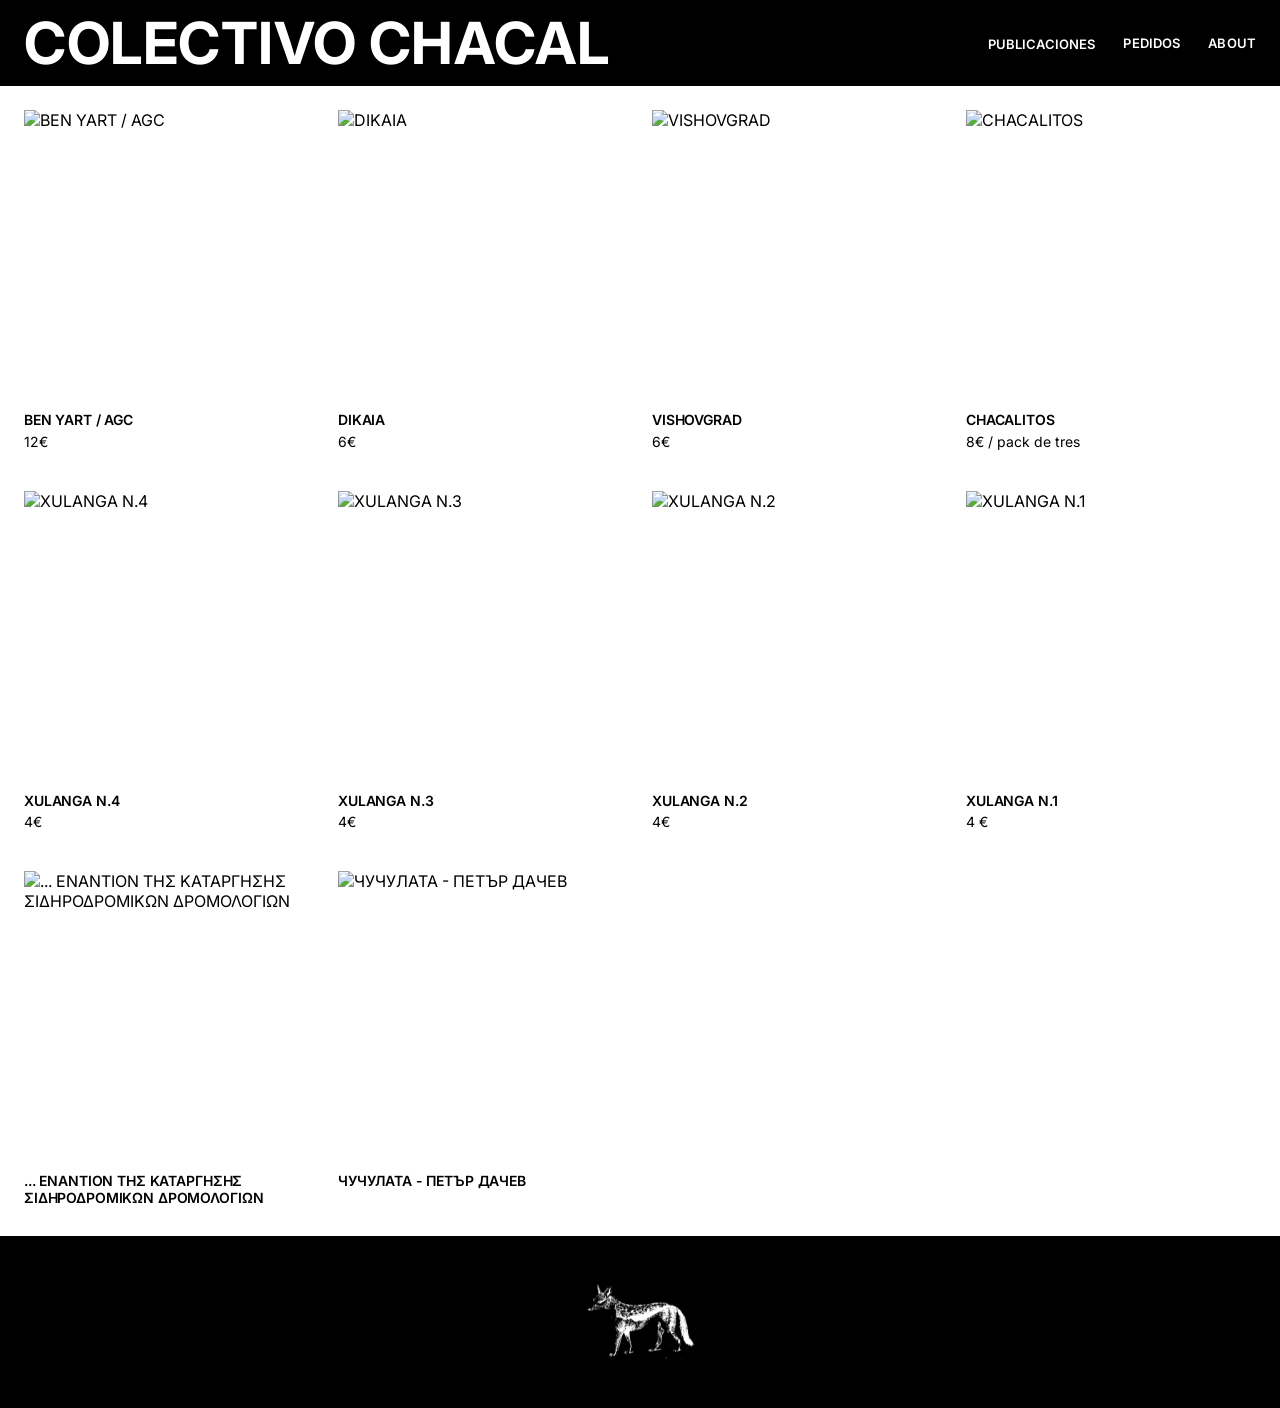
==== public/index.html @ 654e0676 "Revert "update index to improve performance" This reverts commit 28af1f1bd0aa58035468b76fa978ca27c75" ====
<!DOCTYPE html>
<html lang="es">
<head>
    <meta charset="UTF-8">
    <meta name="viewport" content="width=device-width, initial-scale=1.0">
    <meta name="google-site-verification" content="3aUCn0OW-IoekRctFyCvYNYgcxIqHSElL6VsA9XEFpc" />


    <title>COLECTIVO CHACAL</title>

    <link rel="preconnect" href="https://fonts.googleapis.com">
    <link rel="preconnect" href="https://fonts.gstatic.com" crossorigin>

    <link href="https://fonts.googleapis.com/css2?family=Inter:wght@400;500;600;700&display=swap" rel="stylesheet">

    <link rel="stylesheet" href="styles.css">
</head>

<body>

    <header class="site-header">

        <button
            type="button"
            class="mobile-menu-button"
            id="mobile-menu-button"
            aria-expanded="false"
            aria-controls="mobile-menu"
            aria-label="Abrir menú"
        >
            <span></span>
            <span></span>
            <span></span>
        </button>

        <a href="index.html" class="site-title">
            COLECTIVO CHACAL
        </a>

        <nav class="site-nav">

            <div class="nav-publicaciones">

                <button
                    type="button"
                    class="nav-dropdown-button"
                    id="publicaciones-button"
                    aria-expanded="false"
                    aria-controls="publicaciones-menu"
                >
                    PUBLICACIONES
                </button>

                <div class="nav-dropdown" id="publicaciones-menu">
                    <a href="#" data-categoria="TODO">TODO</a>
                    <a href="#" data-categoria="FANZINES">FANZINES</a>
                    <a href="#" data-categoria="REVISTAS">REVISTAS</a>
                    <a href="#" data-categoria="LIBROS">LIBROS</a>
                    <a href="#" data-categoria="FOTOGRAFÍA">FOTOGRAFÍA</a>
                    <a href="#" data-categoria="MÁS">MÁS</a>
                </div>

            </div>

            <a href="pedidos.html">PEDIDOS</a>
            <a href="about.html">ABOUT</a>

        </nav>

        <a
            href="https://www.instagram.com/colectivochacal"
            class="mobile-instagram"
            target="_blank"
            rel="noopener noreferrer"
            aria-label="Instagram de COLECTIVO CHACAL"
        >
            <svg viewBox="0 0 24 24" aria-hidden="true">
                <rect
                    x="3"
                    y="3"
                    width="18"
                    height="18"
                    rx="5"
                    ry="5"
                    fill="none"
                    stroke="currentColor"
                    stroke-width="2"
                ></rect>

                <circle
                    cx="12"
                    cy="12"
                    r="4"
                    fill="none"
                    stroke="currentColor"
                    stroke-width="2"
                ></circle>

                <circle
                    cx="17.5"
                    cy="6.5"
                    r="1.2"
                    fill="currentColor"
                ></circle>
            </svg>
        </a>

        <nav
            class="mobile-menu"
            id="mobile-menu"
            aria-hidden="true"
        >

            <div class="mobile-publicaciones">

                <button
                    type="button"
                    class="mobile-publicaciones-button"
                    id="mobile-publicaciones-button"
                    aria-expanded="false"
                    aria-controls="mobile-categorias"
                >
                    PUBLICACIONES
                </button>

                <div class="mobile-categorias" id="mobile-categorias">
                    <a href="#" data-categoria="TODO">TODO</a>
                    <a href="#" data-categoria="FANZINES">FANZINES</a>
                    <a href="#" data-categoria="REVISTAS">REVISTAS</a>
                    <a href="#" data-categoria="LIBROS">LIBROS</a>
                    <a href="#" data-categoria="FOTOGRAFÍA">FOTOGRAFÍA</a>
                    <a href="#" data-categoria="MÁS">MÁS</a>
                </div>

            </div>

            <a href="pedidos.html">PEDIDOS</a>
            <a href="about.html">ABOUT</a>

        </nav>

    </header>

    <main class="publicaciones">
        <section class="grid" id="catalogo"></section>
    </main>

    <footer class="site-footer">

        <a
            href="https://www.instagram.com/colectivochacal"
            class="footer-chacal-link"
            target="_blank"
            rel="noopener noreferrer"
            aria-label="Instagram de COLECTIVO CHACAL"
        >
            <img
                src="images/chacalparaweb.webp"
                class="footer-chacal footer-chacal-normal"
                alt="COLECTIVO CHACAL"
            >

            <img
                src="images/chacalparaweb2.webp"
                class="footer-chacal footer-chacal-hover"
                alt=""
            >
        </a>

    </footer>

    <script>
        const publicacionesButton =
            document.getElementById("publicaciones-button");

        const publicacionesMenu =
            document.getElementById("publicaciones-menu");

        const mobileMenuButton =
            document.getElementById("mobile-menu-button");

        const mobileMenu =
            document.getElementById("mobile-menu");

        const mobilePublicacionesButton =
            document.getElementById("mobile-publicaciones-button");

        const mobileCategorias =
            document.getElementById("mobile-categorias");

        const catalogo =
            document.getElementById("catalogo");

        const footerChacal =
            document.querySelector(".footer-chacal-link");

        let publicaciones = [];

        if (footerChacal) {
            footerChacal.addEventListener("pointerdown", function () {
                footerChacal.classList.add("tocado");
            });

            footerChacal.addEventListener("pointerup", function () {
                footerChacal.classList.remove("tocado");
            });

            footerChacal.addEventListener("pointercancel", function () {
                footerChacal.classList.remove("tocado");
            });

            footerChacal.addEventListener("pointerleave", function () {
                footerChacal.classList.remove("tocado");
            });
        }

        publicacionesButton.addEventListener("click", function () {
            const abierto =
                publicacionesButton.getAttribute("aria-expanded") === "true";

            publicacionesButton.setAttribute(
                "aria-expanded",
                String(!abierto)
            );

            publicacionesMenu.classList.toggle("abierto", !abierto);
        });

        mobileMenuButton.addEventListener("click", function () {
            const abierto =
                mobileMenuButton.getAttribute("aria-expanded") === "true";

            mobileMenuButton.setAttribute(
                "aria-expanded",
                String(!abierto)
            );

            mobileMenu.setAttribute("aria-hidden", String(abierto));
            mobileMenu.classList.toggle("abierto", !abierto);
        });

        mobilePublicacionesButton.addEventListener("click", function () {
            const abierto =
                mobilePublicacionesButton.getAttribute("aria-expanded") === "true";

            mobilePublicacionesButton.setAttribute(
                "aria-expanded",
                String(!abierto)
            );

            mobileCategorias.classList.toggle("abierto", !abierto);
        });

        document.addEventListener("click", function (evento) {
            if (!evento.target.closest(".nav-publicaciones")) {
                publicacionesButton.setAttribute("aria-expanded", "false");
                publicacionesMenu.classList.remove("abierto");
            }

            if (!evento.target.closest(".site-header")) {
                mobileMenuButton.setAttribute("aria-expanded", "false");
                mobileMenu.setAttribute("aria-hidden", "true");
                mobileMenu.classList.remove("abierto");

                mobilePublicacionesButton.setAttribute(
                    "aria-expanded",
                    "false"
                );

                mobileCategorias.classList.remove("abierto");
            }
        });

        function cerrarMenuMovil() {
            mobileMenuButton.setAttribute("aria-expanded", "false");
            mobileMenu.setAttribute("aria-hidden", "true");
            mobileMenu.classList.remove("abierto");

            mobilePublicacionesButton.setAttribute(
                "aria-expanded",
                "false"
            );

            mobileCategorias.classList.remove("abierto");
        }

        function mostrarPublicaciones(publicacionesFiltradas) {
            catalogo.innerHTML = "";

            publicacionesFiltradas.forEach(function (publicacion) {
                const indice = publicaciones.indexOf(publicacion);
                const numero = String(indice + 1).padStart(2, "0");

                const producto = document.createElement("article");
                producto.className = "producto";

                const enlace = document.createElement("a");

                if (
                    typeof publicacion.slug === "string" &&
                    publicacion.slug.trim() !== ""
                ) {
                    enlace.href =
                        "publicacion.html?slug=" +
                        encodeURIComponent(publicacion.slug);
                } else {
                    enlace.removeAttribute("href");

                    console.error(
                        "La publicación no tiene un slug válido:",
                        publicacion.title
                    );
                }

                const imagen = document.createElement("div");
                imagen.className = "producto-imagen";

                if (
                    Array.isArray(publicacion.images) &&
                    publicacion.images.length > 0
                ) {
                    const img = document.createElement("img");
                    const imagenOriginal = publicacion.images[0];

                    img.alt = publicacion.title || "";
                    img.loading = "lazy";
                    img.decoding = "async";

                    img.src = imagenOriginal.startsWith("/uploads/")
                        ? imagenOriginal.replace("/uploads/", "/thumbs/")
                        : imagenOriginal;

                    imagen.appendChild(img);

                } else {
                    const textoImagen = document.createElement("span");
                    textoImagen.textContent = "IMAGEN " + numero;

                    imagen.appendChild(textoImagen);
                }

                const titulo = document.createElement("h2");
                titulo.textContent = publicacion.title || "";

                const precio = document.createElement("p");
                precio.textContent = publicacion.price || "";

                enlace.appendChild(imagen);
                enlace.appendChild(titulo);
                enlace.appendChild(precio);

                producto.appendChild(enlace);
                catalogo.appendChild(producto);
            });

            if (publicacionesFiltradas.length === 0) {
                catalogo.innerHTML =
                    "<p>No hay publicaciones en esta categoría.</p>";
            }
        }

        function filtrarPorCategoria(categoria) {
            if (categoria === "TODO") {
                mostrarPublicaciones(publicaciones);
                return;
            }

            const filtradas = publicaciones.filter(function (publicacion) {
                if (!Array.isArray(publicacion.categories)) {
                    return false;
                }

                return publicacion.categories.includes(categoria);
            });

            mostrarPublicaciones(filtradas);
        }

        document.querySelectorAll("[data-categoria]").forEach(function (enlace) {
            enlace.addEventListener("click", function (evento) {
                evento.preventDefault();

                const categoria = enlace.dataset.categoria;
                filtrarPorCategoria(categoria);

                publicacionesButton.setAttribute("aria-expanded", "false");
                publicacionesMenu.classList.remove("abierto");

                cerrarMenuMovil();
            });
        });

        async function cargarCatalogo() {
            try {
                const respuesta = await fetch("catalogo.json");

                if (!respuesta.ok) {
                    throw new Error("No se pudo cargar catalogo.json");
                }

                const datos = await respuesta.json();

                if (!datos || !Array.isArray(datos.publicaciones)) {
                    throw new Error(
                        "El formato de catalogo.json no es válido"
                    );
                }

                publicaciones = datos.publicaciones;

                const parametros =
                    new URLSearchParams(window.location.search);

                const categoria = parametros.get("categoria");

                if (categoria) {
                    filtrarPorCategoria(categoria);
                } else {
                    mostrarPublicaciones(publicaciones);
                }

            } catch (error) {
                console.error(error);

                catalogo.innerHTML =
                    "<p>No se ha podido cargar el catálogo.</p>";
            }
        }

        cargarCatalogo();
    </script>

    <style>
        .footer-chacal-link {
            position: relative;
            display: flex;
            align-items: center;
            justify-content: center;
            width: auto;
            height: 80px;
            text-decoration: none;
        }

        .footer-chacal {
            display: block;
            width: auto;
            height: 80px;
            object-fit: contain;
        }

        .footer-chacal-hover {
            display: none;
        }

        .footer-chacal-link:hover .footer-chacal-normal,
        .footer-chacal-link.tocado .footer-chacal-normal {
            display: none;
        }

        .footer-chacal-link:hover .footer-chacal-hover,
        .footer-chacal-link.tocado .footer-chacal-hover {
            display: block;
        }

        @media (max-width: 700px) {
            .footer-chacal-link {
                height: 70px;
            }

            .footer-chacal {
                height: 70px;
            }
        }
    </style>

</body>
</html>
---- public/styles.css ----
* {
    box-sizing: border-box;
}

html {
    font-size: 16px;
}

body {
    min-height: 100vh;
    margin: 0;

    display: flex;
    flex-direction: column;

    background: #fff;
    color: #000;
    font-family: "Inter", sans-serif;
}

main {
    flex: 1 0 auto;
}


/* =========================
   HEADER
   ========================= */

.site-header {
    position: relative;

    width: 100%;
    height: 86px;
    padding: 0 24px;

    display: flex;
    align-items: center;
    justify-content: space-between;

    background: #000;
    color: #fff;
}

.site-title {
    color: #fff;
    text-decoration: none;

    font-family: "Inter", sans-serif;
    font-size: 58px;
    font-weight: 700;
    letter-spacing: 0.01em;
    line-height: 1;
}

.site-nav {
    display: flex;
    align-items: center;
    gap: 28px;
}

.site-nav a,
.nav-dropdown-button {
    color: #fff;
    text-decoration: none;

    font-family: "Inter", sans-serif;
    font-size: 13px;
    font-weight: 600;
    letter-spacing: 0.01em;
}

.site-nav a:hover,
.site-title:hover,
.nav-dropdown-button:hover {
    color: #ff0000;
}


/* =========================
   MOBILE MENU
   ========================= */

.mobile-menu-button {
    display: none;

    width: 32px;
    height: 32px;

    margin: 0;
    padding: 4px 0;

    border: 0;
    background: transparent;

    flex-direction: column;
    justify-content: space-between;

    cursor: pointer;
}

.mobile-menu-button span {
    display: block;

    width: 100%;
    height: 2px;

    background: #fff;
}

.mobile-menu {
    display: none;
}


/* =========================
   MOBILE INSTAGRAM
   ========================= */

.mobile-instagram {
    display: none;
}


/* =========================
   MOBILE PUBLICACIONES
   ========================= */

.mobile-publicaciones {
    display: flex;
    flex-direction: column;
}

.mobile-publicaciones-button {
    display: block;

    width: 100%;

    margin: 0;
    padding: 10px 16px;

    border: 0;
    background: transparent;

    color: #fff;

    font-family: "Inter", sans-serif;
    font-size: 13px;
    font-weight: 600;
    letter-spacing: 0.01em;
    text-align: left;

    cursor: pointer;
}

.mobile-publicaciones-button:hover {
    color: #ff0000;
}

.mobile-categorias {
    display: none;
    flex-direction: column;

    padding: 0 0 6px 16px;
}

.mobile-categorias.abierto {
    display: flex;
}

.mobile-categorias a {
    display: block;

    padding: 7px 16px;

    color: #fff;
    text-decoration: none;

    font-family: "Inter", sans-serif;
    font-size: 12px;
    font-weight: 400;
    letter-spacing: 0.01em;
}

.mobile-categorias a:hover {
    color: #ff0000;
}


/* =========================
   PUBLICACIONES DROPDOWN DESKTOP
   ========================= */

.nav-publicaciones {
    position: relative;
}

.nav-dropdown-button {
    margin: 0;
    padding: 0;

    border: 0;
    background: none;

    cursor: pointer;
}

.nav-dropdown {
    position: absolute;
    top: calc(100% + 16px);
    right: 0;
    z-index: 10;

    min-width: 150px;

    display: none;
    flex-direction: column;

    padding: 12px 0;

    background: #000;
    border: 1px solid #fff;
}

.nav-dropdown.abierto {
    display: flex;
}

.nav-dropdown a {
    display: block;

    padding: 8px 16px;

    color: #fff;
    white-space: nowrap;
}

.nav-dropdown a:hover {
    color: #ff0000;
}


/* =========================
   PRODUCT GRID
   ========================= */

.publicaciones {
    width: 100%;
    padding: 24px;
}

.grid {
    width: 100%;

    display: grid;
    grid-template-columns: repeat(4, minmax(0, 1fr));
    gap: 40px 24px;
}


/* =========================
   PRODUCT
   ========================= */

.producto {
    min-width: 0;
}

.producto a {
    display: block;
    color: #000;
    text-decoration: none;
}

.producto-imagen {
    width: 100%;
    aspect-ratio: 1 / 1;

    display: flex;
    align-items: center;
    justify-content: center;

    background: #fff;

    overflow: hidden;
}

.producto-imagen img {
    width: 100%;
    height: 100%;
    object-fit: contain;
    display: block;
}

.producto-imagen span {
    color: #000;
    font-size: 12px;
    font-weight: 500;
    letter-spacing: 0.02em;
}

.producto h2 {
    margin: 12px 0 0;

    color: #000;
    font-size: 14px;
    font-weight: 600;
    line-height: 1.2;
    letter-spacing: -0.01em;
}

.producto p {
    margin: 5px 0 0;

    color: #000;
    font-size: 14px;
    font-weight: 400;
    line-height: 1.2;
}

.producto a:hover h2,
.producto a:hover p {
    color: #ff0000;
}


/* =========================
   PRODUCT DETAIL
   ========================= */

.producto-detalle {
    width: 100%;
    padding: 24px;

    display: grid;
    grid-template-columns: repeat(2, minmax(0, 1fr));
    gap: 40px;
}


/* =========================
   GALLERY
   ========================= */

.producto-galeria {
    width: 100%;

    display: flex;
    align-items: center;
    justify-content: center;
}

.galeria-imagen {
    position: relative;

    width: 100%;
    height: calc(100vh - 180px);

    min-height: 240px;

    display: flex;
    align-items: center;
    justify-content: center;

    background: #fff;

    overflow: hidden;
}

.galeria-imagen > img {
    width: auto;
    height: auto;

    max-width: 100%;
    max-height: 100%;

    display: block;

    object-fit: contain;
}

.galeria-placeholder {
    width: 100%;
    height: 100%;

    display: flex;
    align-items: center;
    justify-content: center;

    color: #000;
    font-size: 12px;
    font-weight: 500;
    letter-spacing: 0.02em;
}


/* =========================
   GALLERY ARROWS
   ========================= */

.galeria-flecha {
    position: absolute;
    top: 50%;
    z-index: 2;

    width: 32px;
    height: 32px;

    display: flex;
    align-items: center;
    justify-content: center;

    transform: translateY(-50%);

    padding: 0;

    border: 0;
    background: rgba(255, 255, 255, 0.9);

    color: #000;

    font-family: "Inter", sans-serif;
    font-size: 20px;
    font-weight: 400;
    line-height: 1;

    cursor: pointer;
}

.galeria-flecha-izquierda {
    left: 0;
}

.galeria-flecha-derecha {
    right: 0;
}

.galeria-flecha:hover {
    background: #ff0000;
    color: #fff;
}


/* =========================
   PRODUCT INFO
   ========================= */

.producto-info {
    width: 100%;
    padding-top: 0;
}

.producto-info h1 {
    margin: 0;

    color: #000;

    font-size: 32px;
    font-weight: 600;
    line-height: 1.1;
    letter-spacing: -0.01em;
}

.producto-precio {
    margin: 10px 0 0;

    color: #000;

    font-size: 18px;
    font-weight: 400;
    line-height: 1.2;
}

.producto-descripcion {
    max-width: 520px;
    margin-top: 36px;

    color: #000;

    font-size: 14px;
    font-weight: 400;
    line-height: 1.5;
}

.producto-descripcion p {
    margin: 0;
}


/* =========================
   INFORMATION PAGES
   ========================= */

.pagina-informacion {
    width: 100%;
    padding: 24px;
}

.pagina-informacion h1 {
    margin: 0;

    color: #000;

    font-size: 32px;
    font-weight: 600;
    line-height: 1.1;
    letter-spacing: -0.01em;
}

.pagina-contenido {
    max-width: 700px;
    margin-top: 36px;

    color: #000;

    font-size: 14px;
    font-weight: 400;
    line-height: 1.5;
}


/* =========================
   ABOUT
   ========================= */

.about-layout {
    display: grid;
    grid-template-columns: repeat(2, minmax(0, 1fr));
    gap: 40px;
}

.about-texto {
    min-width: 0;
}

.about-imagen {
    width: 100%;
    height: calc(100vh - 134px);
    overflow: hidden;
}

.about-imagen img {
    width: 100%;
    height: 100%;
    display: block;

    object-fit: contain;
    object-position: center;
}


/* =========================
   FOOTER
   ========================= */

.site-footer {
    width: 100%;
    height: 172px;

    display: flex;
    align-items: center;
    justify-content: center;

    background: #000;
}

.footer-instagram {
    display: none;

    align-items: center;
    justify-content: center;

    width: 24px;
    height: 24px;

    color: #fff;
    text-decoration: none;
}

.footer-instagram svg {
    width: 22px;
    height: 22px;

    display: block;
}

.footer-instagram:hover {
    color: #ff0000;
}


/* =========================
   TABLET / MOBILE
   ========================= */

@media (max-width: 700px) {

    .site-header {
        height: 80px;
        padding: 0 16px;

        justify-content: flex-start;
        gap: 14px;
    }

    .mobile-menu-button {
        display: flex;
        flex: 0 0 auto;
    }

    .site-title {
        font-size: 34px;
        font-weight: 700;
        letter-spacing: 0.01em;
    }

    .site-nav {
        display: none;
    }

    .mobile-instagram {
        display: flex;
        align-items: center;
        justify-content: center;

        width: 22px;
        height: 22px;

        margin-left: auto;

        color: #fff;
        text-decoration: none;
    }

    .mobile-instagram svg {
        width: 20px;
        height: 20px;
        display: block;
    }

    .mobile-instagram:hover {
        color: #ff0000;
    }

    .mobile-menu {
        position: absolute;
        top: 80px;
        left: 16px;
        z-index: 20;

        width: 210px;

        display: none;
        flex-direction: column;

        padding: 12px 0;

        background: #000;
        border: 1px solid #fff;
    }

    .mobile-menu.abierto {
        display: flex;
    }

    .mobile-menu > a {
        display: block;

        padding: 10px 16px;

        color: #fff;
        text-decoration: none;

        font-family: "Inter", sans-serif;
        font-size: 13px;
        font-weight: 600;
        letter-spacing: 0.01em;
    }

    .mobile-menu > a:hover {
        color: #ff0000;
    }

    .publicaciones {
        padding: 16px;
    }

    .grid {
        grid-template-columns: repeat(2, minmax(0, 1fr));
        gap: 32px 12px;
    }

    .producto h2 {
        font-size: 14px;
    }

    .producto p {
        font-size: 12px;
    }


    /* PRODUCT DETAIL */

    .producto-detalle {
        padding: 16px;

        grid-template-columns: 1fr;
        gap: 32px;
    }

    .producto-info h1 {
        font-size: 26px;
    }

    .producto-precio {
        font-size: 15px;
    }

    .producto-descripcion {
        margin-top: 28px;

        font-size: 14px;
        line-height: 1.5;
    }


    /* GALLERY */

    .galeria-imagen {
        width: 100%;
        height: auto;
        aspect-ratio: 1 / 1;

        min-height: 0;

        display: flex;
        align-items: center;
        justify-content: center;
    }

    .galeria-imagen > img {
        width: auto !important;
        height: 100% !important;

        max-width: 100% !important;
        max-height: 100% !important;

        display: block;
        object-fit: contain;
    }


    /* GALLERY ARROWS */

    .galeria-flecha {
        width: 30px;
        height: 30px;

        font-size: 18px;
    }

    .galeria-flecha-izquierda {
        left: 0;
    }

    .galeria-flecha-derecha {
        right: 0;
    }


    /* INFORMATION PAGES */

    .pagina-informacion {
        padding: 16px;
    }

    .pagina-informacion h1 {
        font-size: 26px;
    }

    .pagina-contenido {
        margin-top: 28px;

        font-size: 14px;
        line-height: 1.5;
    }


    /* ABOUT */

    .about-layout {
        grid-template-columns: 1fr;
        gap: 32px;
    }

    .about-imagen {
        height: auto;
    }

    .about-imagen img {
        width: 100%;
        height: auto;
        object-fit: contain;
    }


    /* FOOTER */

    .site-footer {
        height: 160px;
    }

    .footer-instagram {
        display: flex;
    }
}
@media (max-width: 700px) {
    .producto-galeria {
        display: flex;
        flex-direction: column;
        align-items: center;
    }

    .producto-galeria .galeria-imagen {
        width: 100%;
        flex: 0 0 auto;
    }

    .producto-galeria .galeria-contador {
        display: block;
        position: static;
        width: 100%;
        flex: 0 0 auto;
        box-sizing: border-box;
        text-align: center;
        margin: 10px 0 0;
    }
}

/* Animación suave de entrada del catálogo */
@keyframes chacal-aparecer {
    from {
        opacity: 0;
        transform: translateY(10px);
    }

    to {
        opacity: 1;
        transform: translateY(0);
    }
}

.producto {
    animation: chacal-aparecer 450ms ease-out both;
}

.producto:nth-child(4n+1) {
    animation-delay: 0ms;
}

.producto:nth-child(4n+2) {
    animation-delay: 65ms;
}

.producto:nth-child(4n+3) {
    animation-delay: 130ms;
}

.producto:nth-child(4n+4) {
    animation-delay: 195ms;
}

/* En móvil, el efecto se alterna entre las dos columnas */
@media (max-width: 700px) {
    .producto:nth-child(odd) {
        animation-delay: 0ms;
    }

    .producto:nth-child(even) {
        animation-delay: 90ms;
    }
}

/* Respetar la preferencia de movimiento reducido */
@media (prefers-reduced-motion: reduce) {
    .producto {
        animation: none;
    }
}
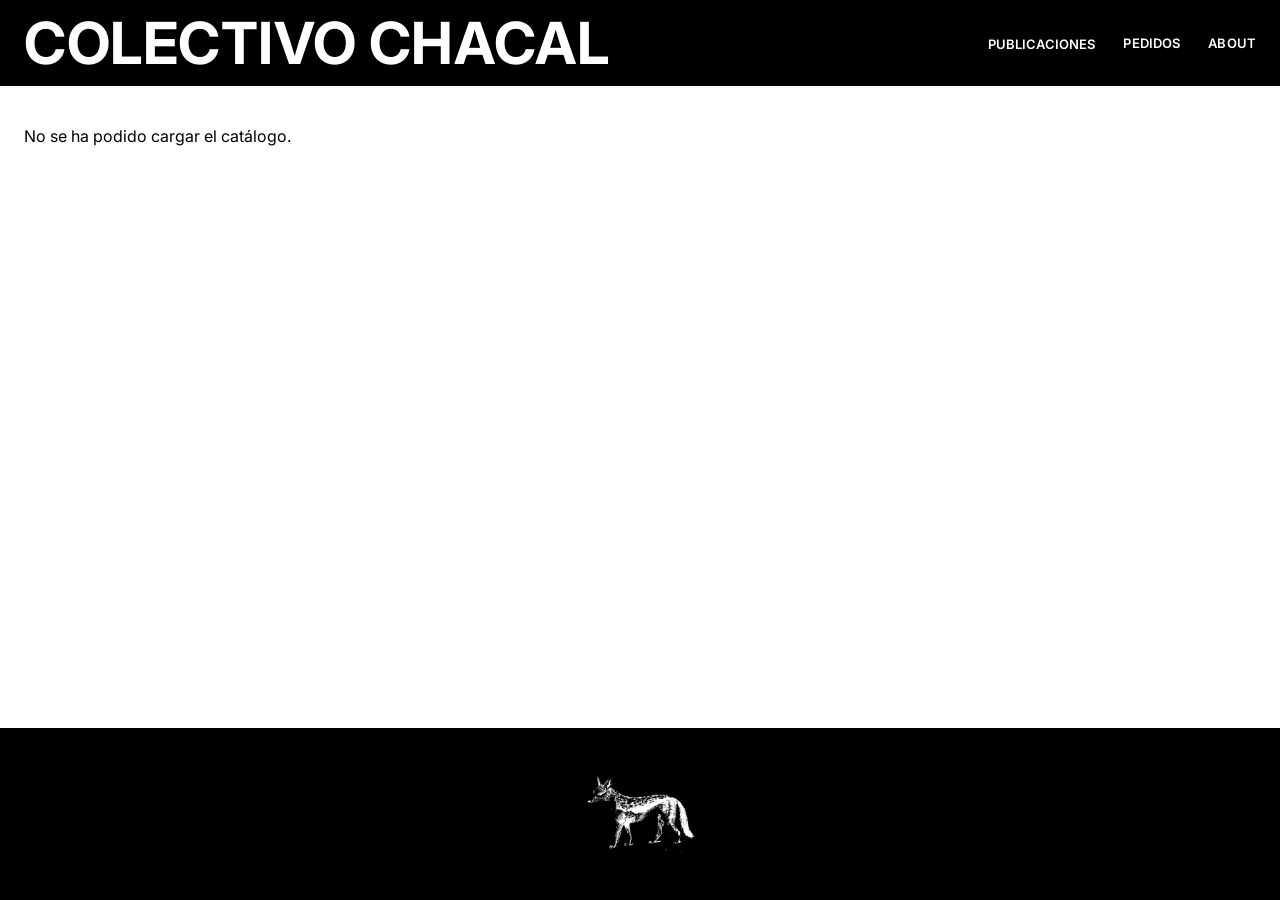
==== commit 5c38c870: "index img fetch priority" ====
--- a/public/index.html
+++ b/public/index.html
@@ -324,8 +324,14 @@
                     const imagenOriginal = publicacion.images[0];
 
                     img.alt = publicacion.title || "";
-                    img.loading = "lazy";
                     img.decoding = "async";
+
+                    if (posicion === 0) {
+                        img.loading = "eager";
+                        img.fetchPriority = "high";
+                    } else {
+                        img.loading = "lazy";
+                    }
 
                     img.src = imagenOriginal.startsWith("/uploads/")
                         ? imagenOriginal.replace("/uploads/", "/thumbs/")
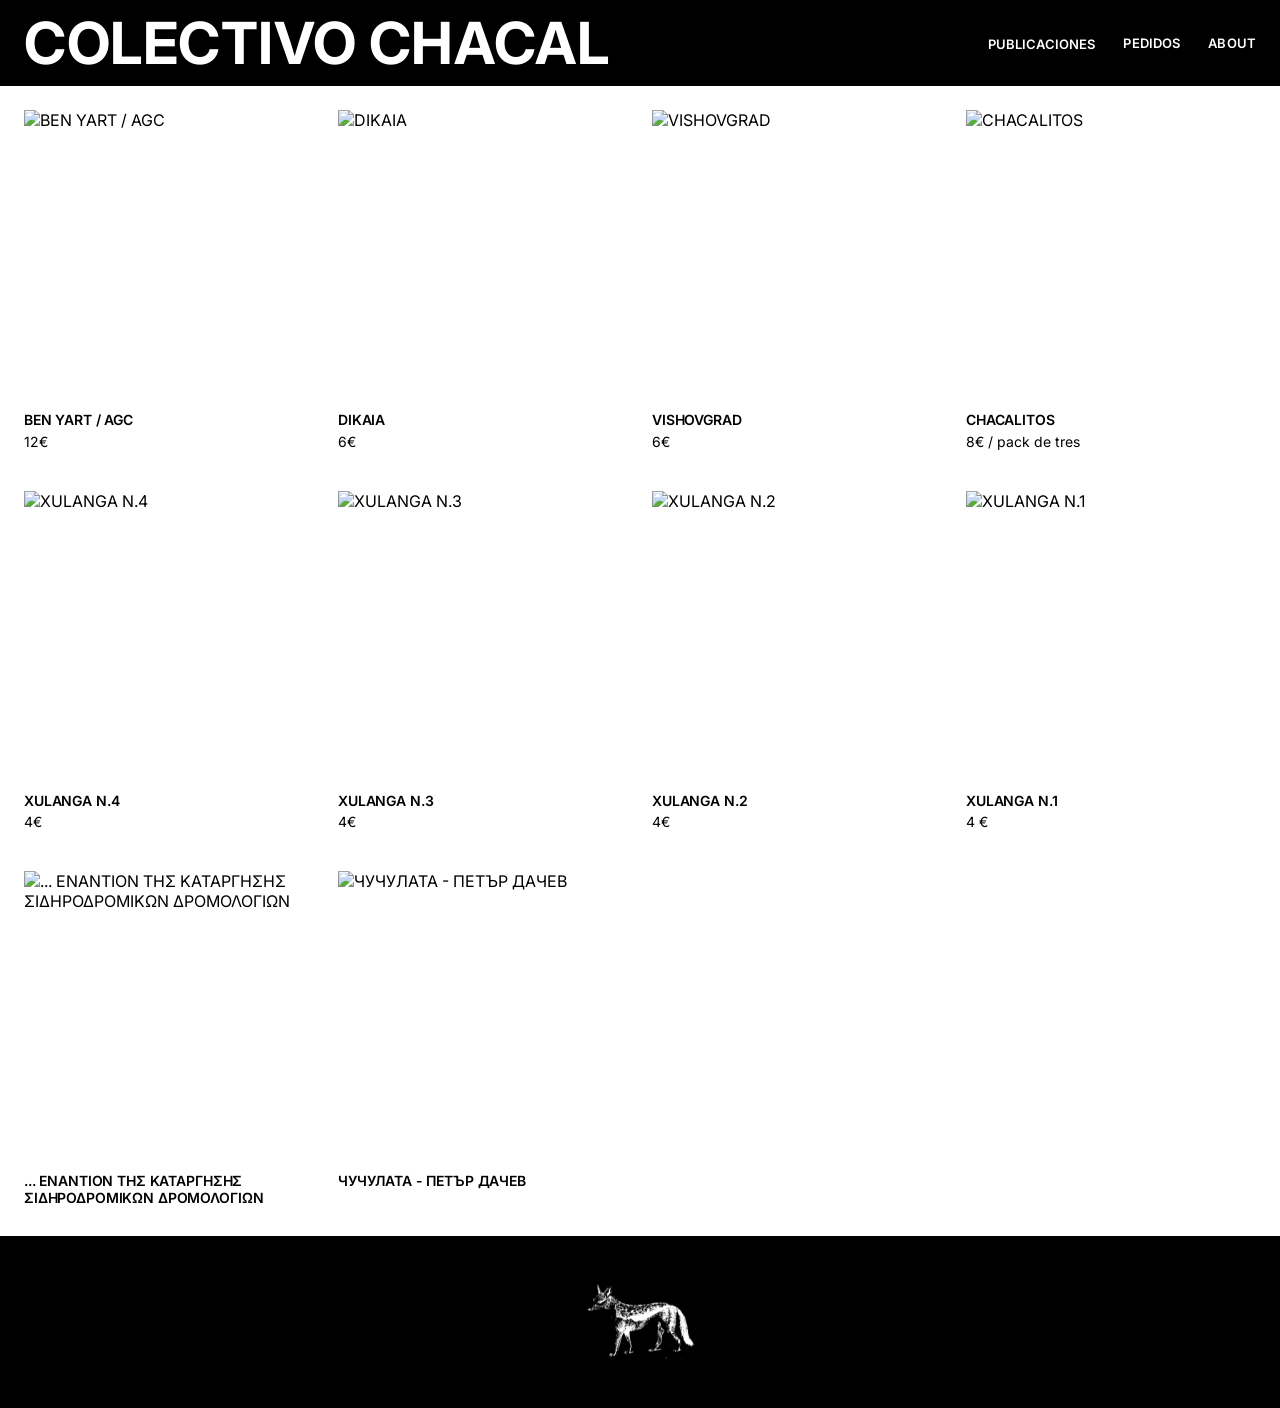
==== commit 47edb372: "Revert "index img fetch priority" This reverts commit 5c38c870fc7f53786fa8e6ad0a0d43a60ead3ae3." ====
--- a/public/index.html
+++ b/public/index.html
@@ -324,14 +324,8 @@
                     const imagenOriginal = publicacion.images[0];
 
                     img.alt = publicacion.title || "";
+                    img.loading = "lazy";
                     img.decoding = "async";
-
-                    if (posicion === 0) {
-                        img.loading = "eager";
-                        img.fetchPriority = "high";
-                    } else {
-                        img.loading = "lazy";
-                    }
 
                     img.src = imagenOriginal.startsWith("/uploads/")
                         ? imagenOriginal.replace("/uploads/", "/thumbs/")
